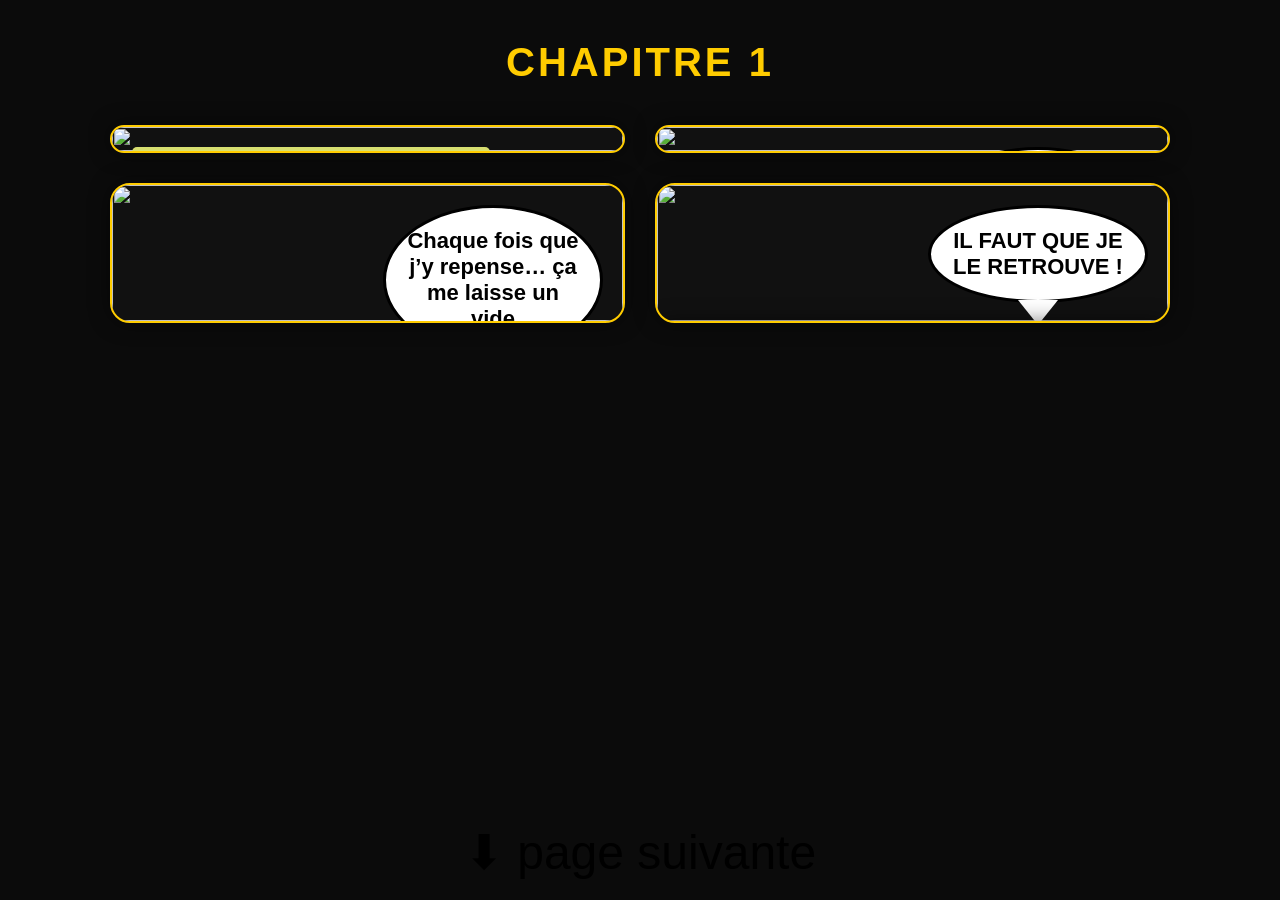
==== page_2.html @ 7214c89c "Add files via upload" ====
<!DOCTYPE html>
<html lang="fr">
<head>
  <meta charset="UTF-8">
  <meta name="viewport" content="width=device-width, initial-scale=1.0">
  <title>Chapitre 1</title>

  <style>

    *{
      margin:0;
      padding:0;
      box-sizing:border-box;
    }

    body{
      background:#0b0b0b;
      font-family:Arial, sans-serif;
      color:white;
    }

    /* CONTENEUR PRINCIPAL */
    .webtoon{
      width:100%;
      max-width:1100px;
      margin:auto;
      padding:40px 20px;
    }

    /* TITRE */
    .title{
      text-align:center;
      font-size:40px;
      color:#ffcc00;
      margin-bottom:40px;
      letter-spacing:3px;
    }

    /* GRILLE DES PANELS */
    .panels{
      display:grid;
      grid-template-columns:repeat(2, 1fr);
      gap:30px;
    }

    /* PANEL */
    .panel{
      position:relative;
      background:#111;
      border:2px solid #ffcc00;
      border-radius:20px;
      overflow:hidden;
      transition:0.3s;
      box-shadow:0 0 20px rgba(0,0,0,0.5);
    }

    .panel:hover{
      transform:scale(1.03);
    }

    /* IMAGE */
    .panel img{
      width:100%;
      height:100%;
      object-fit:cover;
      display:block;
    }

    /* NARRATION */
    .narration{
      position:absolute;

      top:20px;
      left:20px;

      background:#d7de70;
      color:black;

      padding:15px 20px;

      font-size:28px;
      font-weight:bold;

      border-radius:5px;

      max-width:70%;
    }

    /* BULLE */
    .speech{
      position:absolute;

      top:20px;
      right:20px;

      width:220px;

      background:white;
      color:black;

      padding:20px;

      border-radius:50%;

      text-align:center;

      font-size:22px;
      font-weight:bold;

      border:3px solid black;
    }

    /* POINTE BULLE */
    .speech::after{
      content:"";

      position:absolute;

      bottom:-25px;
      left:50%;

      transform:translateX(-50%);

      border-width:25px 20px 0;
      border-style:solid;

      border-color:white transparent transparent transparent;
    }

    /* RESPONSIVE TELEPHONE */
    @media(max-width:800px){

      .panels{
        grid-template-columns:1fr;
      }

      .title{
        font-size:30px;
      }

      .narration{
        font-size:20px;
      }

      .speech{
        width:180px;
        font-size:18px;
      }
    }
    /* Flèche bas */
.fleche-bas {
    position: fixed;
    bottom: 20px;
    left: 50%;
    transform: translateX(-50%);
    font-size: 3rem;
    color: #000;
    text-decoration: none;
    transition: 0.2s;
}

.fleche-bas:hover {
    transform: translateX(-50%) scale(1.2);
}

  </style>
</head>

<body>

  <div class="webtoon">

    <h1 class="title">CHAPITRE 1</h1>

    <div class="panels">

      <!-- PANEL 1 -->
      <div class="panel">

        <img src="image/image3.png" alt="">

        <!-- NARRATION -->
        <div class="narration">
          Chicago, juste après l’affrontement entre Omni‑Man et son fils...
        </div>

      </div>

      <!-- PANEL 2 -->
      <div class="panel">

        <img src="image/image2.png" alt="">

        <!-- BULLE -->
        <div class="speech">
          C'est donc comme ça que ça se termine...
        </div>

      </div>

      <!-- PANEL 3 -->
      <div class="panel">

        <img src="image/image4.png.png" alt="">

        <!-- BULLE -->
        <div class="speech">
          Chaque fois que j’y repense… ça me laisse un vide 
        </div>

      </div>
      <!-- PANEL 4 -->
      <div class="panel">
        <img src="image/retrb.png" alt="">

            <!-- BULLE -->
        <div class="speech">
          IL FAUT QUE JE LE RETROUVE !
        </div>
    
      <!-- PANEL 5 -->
      <div class="panel">
        <img src="images/page5.jpg" alt="">
      </div>

      <!-- PANEL 6 -->
      <div class="panel">
        <img src="images/page6.jpg" alt="">
      </div>

      <!-- PANEL 7 -->
      <div class="panel">
        <img src="images/page7.jpg" alt="">
      </div>

      <!-- PANEL 8 -->
      <div class="panel">
        <img src="images/page8.jpg" alt="">
      </div>

    </div>

  </div>

    <a href="page_3.html" class="fleche-bas">⬇ page suivante</a>

</body>
</html>
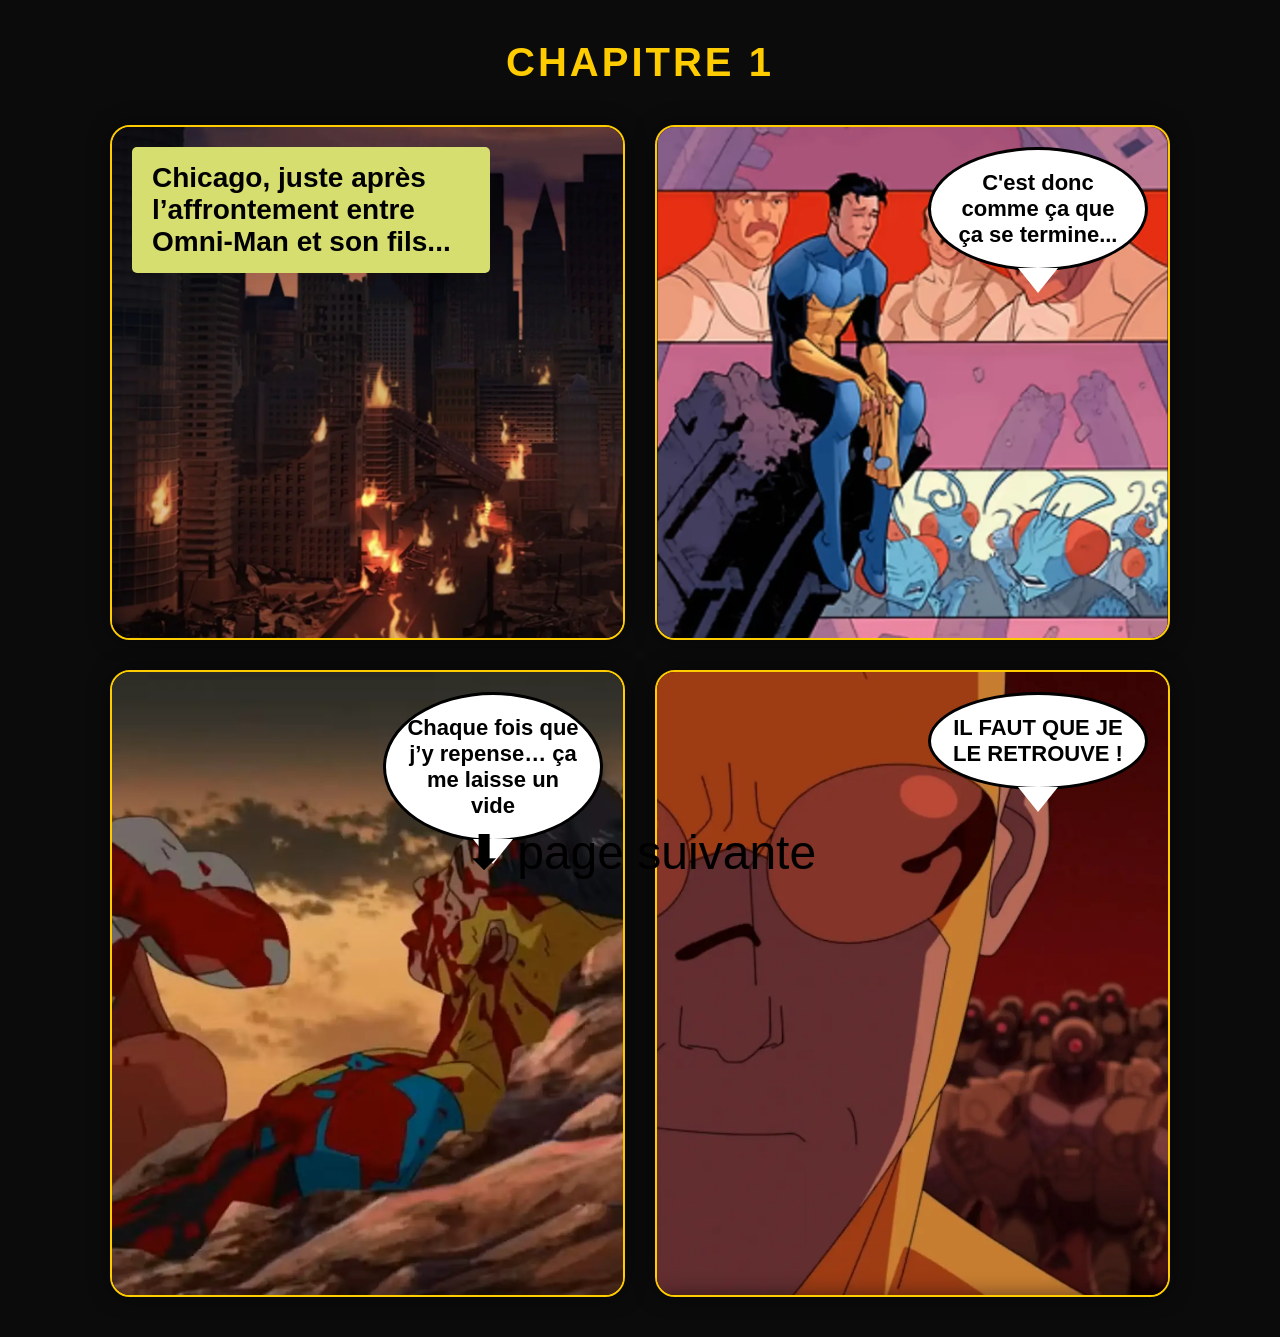
==== commit 5cc471af: "Change image formats to WEBP in page_2.html Updated image sources from PNG to WEBP format for better" ====
--- a/page_2.html
+++ b/page_2.html
@@ -177,7 +177,7 @@
       <!-- PANEL 1 -->
       <div class="panel">
 
-        <img src="image/image3.png" alt="">
+        <img src="image/image3.webp" alt="">
 
         <!-- NARRATION -->
         <div class="narration">
@@ -189,7 +189,7 @@
       <!-- PANEL 2 -->
       <div class="panel">
 
-        <img src="image/image2.png" alt="">
+        <img src="image/image2.webp" alt="">
 
         <!-- BULLE -->
         <div class="speech">
@@ -201,7 +201,7 @@
       <!-- PANEL 3 -->
       <div class="panel">
 
-        <img src="image/image4.png.png" alt="">
+        <img src="image/image4.png.webp" alt="">
 
         <!-- BULLE -->
         <div class="speech">
@@ -211,7 +211,7 @@
       </div>
       <!-- PANEL 4 -->
       <div class="panel">
-        <img src="image/retrb.png" alt="">
+        <img src="image/retrb.webp" alt="">
 
             <!-- BULLE -->
         <div class="speech">
@@ -220,22 +220,22 @@
     
       <!-- PANEL 5 -->
       <div class="panel">
-        <img src="images/page5.jpg" alt="">
+        <img src="images/page5.webp" alt="">
       </div>
 
       <!-- PANEL 6 -->
       <div class="panel">
-        <img src="images/page6.jpg" alt="">
+        <img src="images/page6.webp" alt="">
       </div>
 
       <!-- PANEL 7 -->
       <div class="panel">
-        <img src="images/page7.jpg" alt="">
+        <img src="images/page7.webp" alt="">
       </div>
 
       <!-- PANEL 8 -->
       <div class="panel">
-        <img src="images/page8.jpg" alt="">
+        <img src="images/page8.webp" alt="">
       </div>
 
     </div>
@@ -245,4 +245,4 @@
     <a href="page_3.html" class="fleche-bas">⬇ page suivante</a>
 
 </body>
-</html>+</html>
